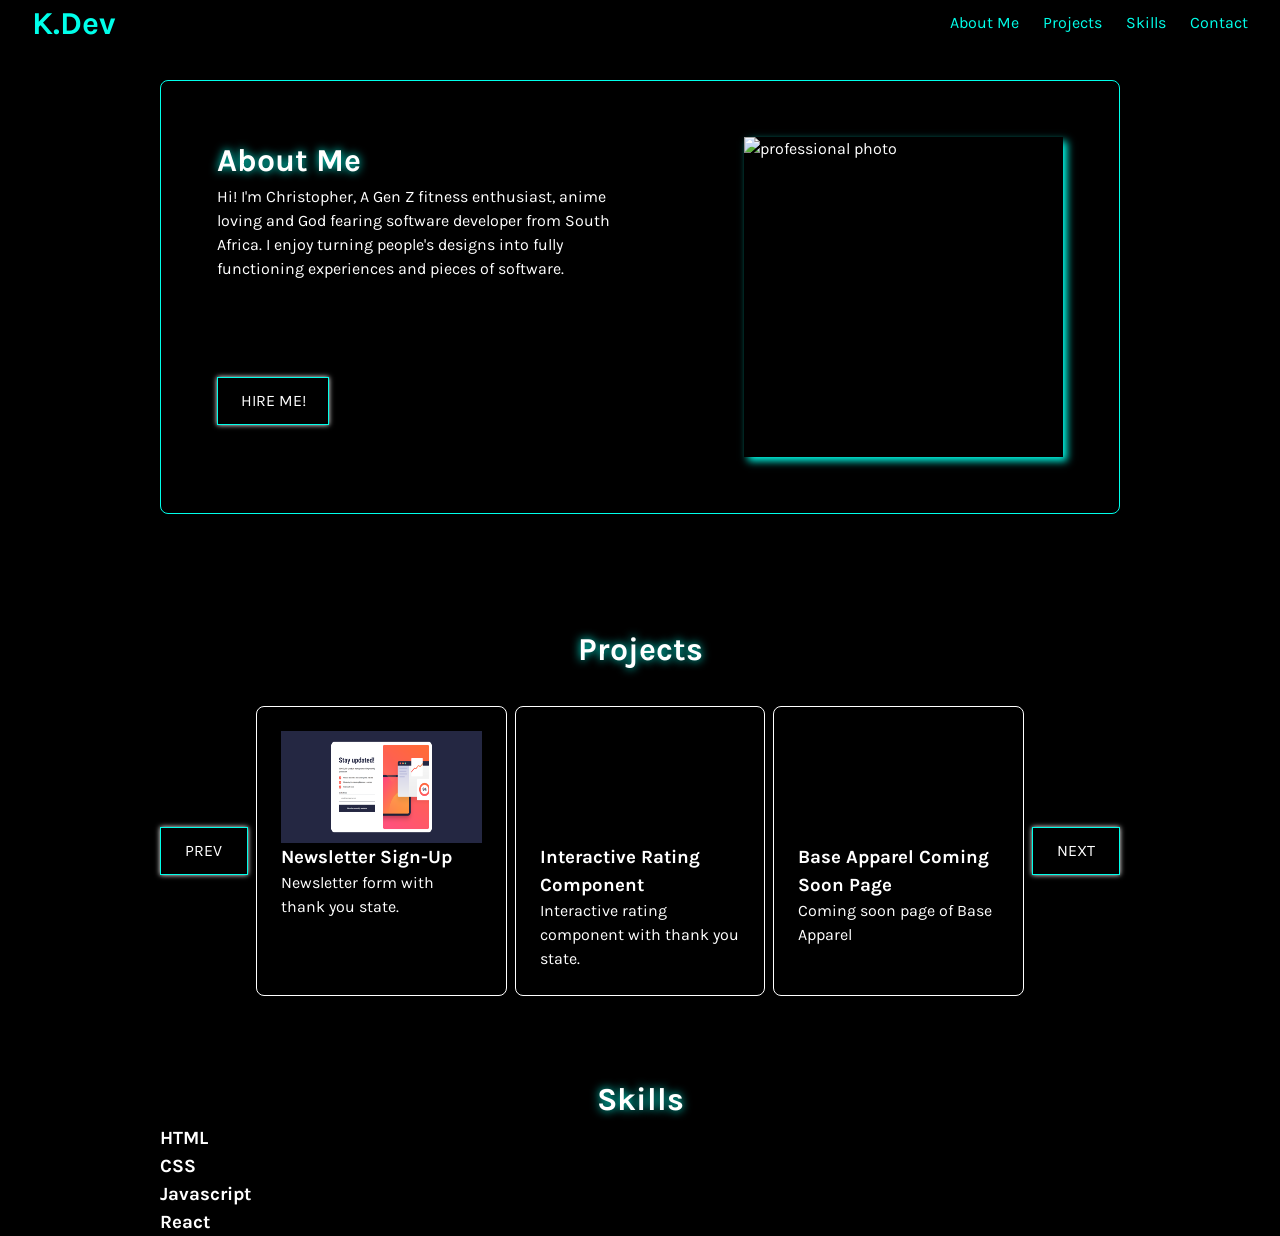
==== home.html @ a0f8117f "work in progress" ====
<!DOCTYPE html>
<html lang="en">
	<head>
		<meta charset="UTF-8" />
		<meta
			name="viewport"
			content="width=device-width, initial-scale=1.0"
		/>
		<title>Document</title>
		<link rel="stylesheet" href="style.css" />
	</head>
	<body>
		<main>
			<header>
				<a href="home.html" class="logo"
					><h1>K.Dev</h1></a
				>
				<nav>
					<ul>
						<li>
							<a href="#about-me"
								>About Me</a
							>
						</li>
						<li>
							<a href="#projects"
								>Projects</a
							>
						</li>
						<li>
							<a href="#skills"
								>Skills</a
							>
						</li>
						<li>
							<a href="contact.html"
								>Contact</a
							>
						</li>
					</ul>
				</nav>
			</header>
			<div class="main-section">
				<div class="about-me" id="about-me">
					<div class="text">
						<h2 class="section-title">
							About Me
						</h2>
						<p>
							Hi! I'm Christopher, A
							Gen Z fitness
							enthusiast, anime loving
							and God fearing software
							developer from South
							Africa. I enjoy turning
							people's designs into
							fully functioning
							experiences and pieces
							of software.
						</p>

						<button class="hire-button">Hire Me!</button>
					</div>

					<img
						src="https://images.unsplash.com/photo-1587064712555-6e206484699b?w=1200&auto=format&fit=crop&q=60&ixlib=rb-4.0.3&ixid=M3wxMjA3fDB8MHxzZWFyY2h8MTh8fGJsYWNrJTIwbWFufGVufDB8fDB8fHww"
						alt="professional photo"
					/>
				</div>

				<div class="projects" id="projects">
					<h2 class="section-title">Projects</h2>
					<div class="carousel-container">
						<button>Prev</button>
						<div class="project">
							<img
								src="./images/screencapture-ckola99-github-io-newsletter-sign-up-2024-06-10-18_54_02.png"
								alt=""
								class="projcet-img"
							/>
							<h3
								class="project-title"
							>
								Newsletter
								Sign-Up
							</h3>
							<p
								class="project-description"
							>
								Newsletter form
								with thank you
								state.
							</p>
						</div>
						<div class="project">
							<img
								src=""
								alt=""
								class="projcet-img"
							/>
							<h3
								class="project-title"
							>
								Interactive
								Rating Component
							</h3>
							<p
								class="project-description"
							>
								Interactive
								rating component
								with thank you
								state.
							</p>
						</div>
						<div class="project">
							<img
								src=""
								alt=""
								class="projcet-img"
							/>
							<h3
								class="project-title"
							>
								Base Apparel
								Coming Soon Page
							</h3>
							<p
								class="project-description"
							>
								Coming soon page
								of Base Apparel
							</p>
						</div>
						<button>Next</button>
					</div>
				</div>

				<div class="skills" id="skills">
					<h3 class="section-title">Skills</h3>
					<div class="skill">
						<h3>HTML</h3>
						<img src="" alt="" />
					</div>
					<div class="skill">
						<h3>CSS</h3>
						<img src="" alt="" />
					</div>
					<div class="skill">
						<h3>Javascript</h3>
						<img src="" alt="" />
					</div>
					<div class="skill">
						<h3>React</h3>
						<img src="" alt="" />
					</div>
				</div>
			</div>
		</main>
	</body>
</html>
---- style.css ----
/* CSS reset */

/*
  Josh's Custom CSS Reset
  https://www.joshwcomeau.com/css/custom-css-reset/
*/

*,
*::before,
*::after {
	box-sizing: border-box;
}
* {
	margin: 0;
}
body {
	line-height: 1.5;
	-webkit-font-smoothing: antialiased;
	font-size: 16px; /* font size as per style guide */
	font-family: "Karla";
	color: white;
	background-color: black;
}
img,
picture,
video,
canvas,
svg {
	display: block;
	max-width: 100%;
}
input,
button,
textarea,
select {
	font: inherit;
}
p,
h1,
h2,
h3,
h4,
h5,
h6 {
	overflow-wrap: break-word;
}
#root,
#__next {
	isolation: isolate;
}

@font-face {
	font-family: "Karla";
	src: url(./fonts/Karla-VariableFont_wght.ttf);
}


header {
	display: flex;
	width: 100%;
	justify-content: space-between;
	padding-inline: 2rem;
	align-items: center;
}

.logo {
	cursor: pointer;
	color: rgb(0, 255, 234);
	transition: transform 0.3s ease;
	text-decoration: none;
}

.logo:hover {
	text-shadow: 0 0 20px rgb(0, 255, 234);
	transform: scale(1.1);
}


ul {
	display: flex;
	gap: 1.5rem;
	list-style: none;
}

li a {
	text-decoration: none;
	color: rgb(0, 255, 234);
}

li:hover {
	text-shadow: 0 0 10px #fff;
}

li a::after {
	content: "";
	display: block;
	height: 2px;
	width: 100%;
	background-color: rgb(0, 255, 234);
	transform: scale(0);
	transition: transform 0.3s ease;
	box-shadow: 0 0 10px #fff;
}

li a:hover::after {
	transform: scale(1);
}

.about-me {
	display: grid;
	grid-template-columns: repeat(2, 1fr);
	border: 1px solid rgb(0, 255, 234);
	margin-block: 2rem;
	grid-template-areas: "text img";
	width: 60rem;
	border-radius: .5rem;
	padding: 3.5rem;
	gap: 3rem;
}

.text {
	grid-area: "text";
}

.main-section {
	display: grid;
	place-content: center;
}

.about-me img {
	height: 20rem;
	margin-left: 5rem;
	box-shadow: .25rem .25rem .5rem rgb(0, 255, 234);
}

.section-title {
	font-size: 2rem;
	text-shadow: 0 0 10px rgb(0, 255, 234);
}

.hire-button {
	margin-top: 6rem;
	width: 7rem;
	background-color: black;
	color: white;
	border: 1px solid rgb(0, 255, 234);
	padding: .5rem;
	box-shadow: 0 0 5px white;
	transition: background-color 0.5s ease;
	text-transform: uppercase;
}

button:hover {
	background-color: rgb(0, 255, 234);
	color: black;
	cursor: pointer;
}

.project img {
	height: 7rem;
}

.project {
	border: 1px solid white;
	padding: 1.5rem;
	width: 20rem;
	border-radius: .5rem;
}

.carousel-container {
	display: flex;
	width: 60rem;
	margin-top: 2rem;
	gap: .5rem;
}

.projects {
	margin-top: 5rem;
}

button {
	width: 7rem;
	background-color: black;
	color: white;
	border: 1px solid rgb(0, 255, 234);
	padding: .5rem;
	box-shadow: 0 0 5px white;
	transition: background-color 0.5s ease;
	text-transform: uppercase;
	height: 3rem;
	align-self: center;
}

.projects h2 {
	text-align: center;
}

.skills {
	margin-top: 5rem;
}

.skills .section-title {
	text-align: center;
}
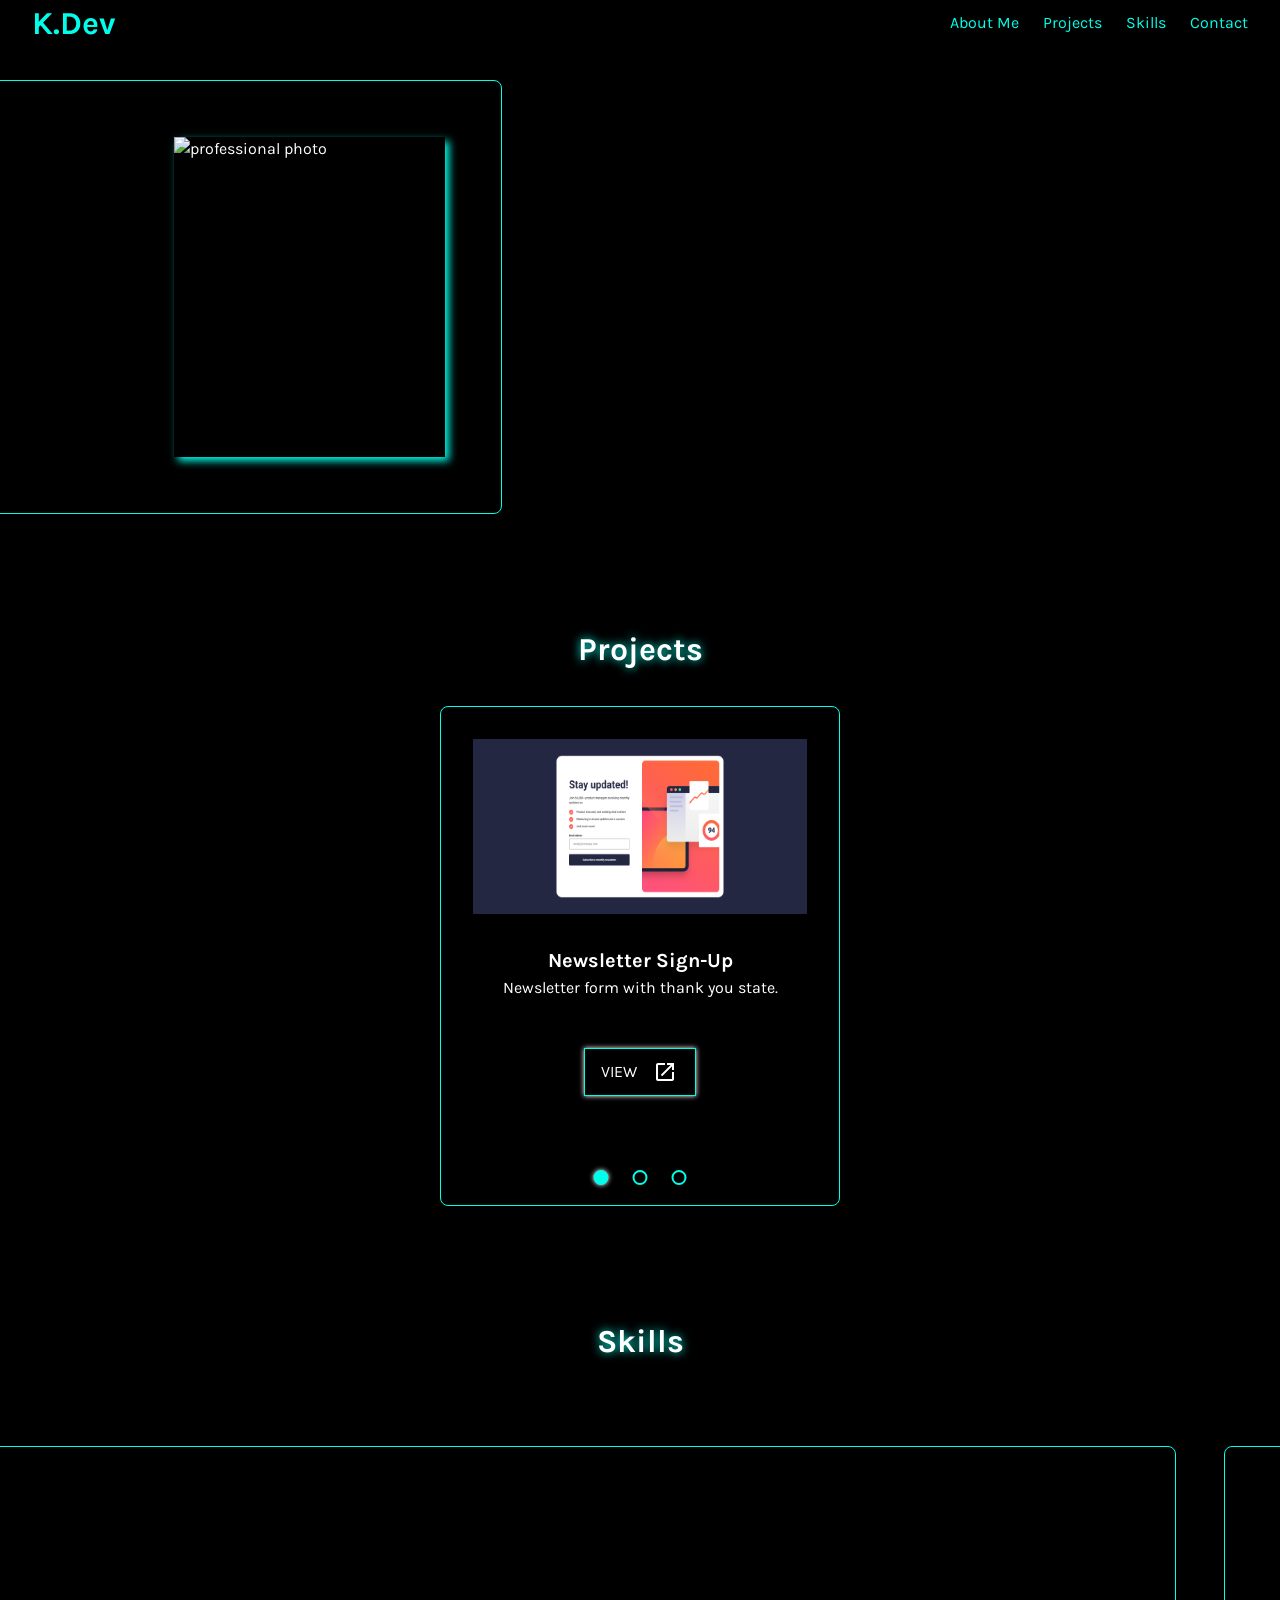
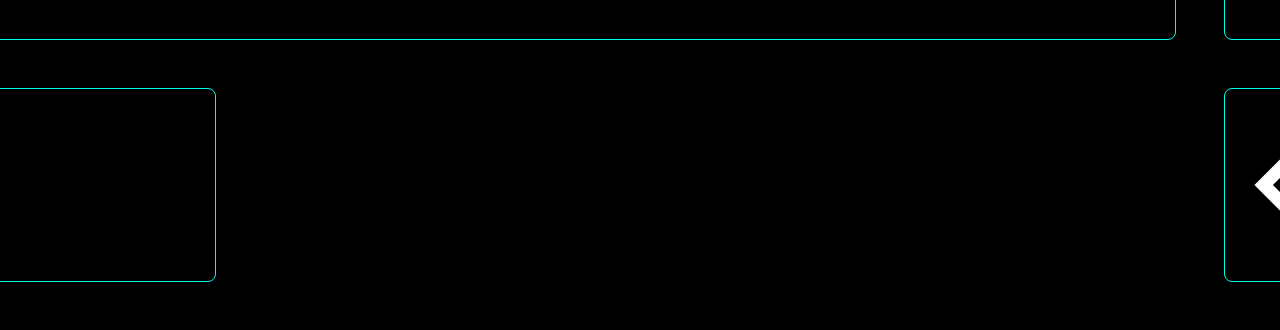
==== commit df6f814d: "finished desktop home.html" ====
--- a/home.html
+++ b/home.html
@@ -8,6 +8,10 @@
 		/>
 		<title>Document</title>
 		<link rel="stylesheet" href="style.css" />
+		<link
+			href="https://fonts.googleapis.com/icon?family=Material+Icons"
+			rel="stylesheet"
+		/>
 	</head>
 	<body>
 		<main>
@@ -59,7 +63,13 @@
 							of software.
 						</p>
 
-						<button class="hire-button">Hire Me!</button>
+						<a href="./contact.html">
+							<button
+								class="hire-button"
+							>
+								Hire Me!
+							</button>
+						</a>
 					</div>
 
 					<img
@@ -68,10 +78,14 @@
 					/>
 				</div>
 
-				<div class="projects" id="projects">
-					<h2 class="section-title">Projects</h2>
-					<div class="carousel-container">
-						<button>Prev</button>
+				<h2
+					class="section-title projects-title"
+					id="projects"
+				>
+					Projects
+				</h2>
+				<div class="carousel-container">
+					<div class="slider">
 						<div class="project">
 							<img
 								src="./images/screencapture-ckola99-github-io-newsletter-sign-up-2024-06-10-18_54_02.png"
@@ -91,10 +105,25 @@
 								with thank you
 								state.
 							</p>
+							<a
+								href="https://ckola99.github.io/newsletter-sign-up/"
+								target="_blank"
+							>
+								<button
+									class="link"
+								>
+									view
+									<span
+										class="material-icons"
+									>
+										open_in_new
+									</span>
+								</button>
+							</a>
 						</div>
 						<div class="project">
 							<img
-								src=""
+								src="images/screencapture-127-0-0-1-5500-2024-05-21-15_24_05.png"
 								alt=""
 								class="projcet-img"
 							/>
@@ -112,10 +141,25 @@
 								with thank you
 								state.
 							</p>
+							<a
+								href=" https://ckola99.github.io/Interactive-rating-component/"
+								target="_blank"
+							>
+								<button
+									class="link"
+								>
+									view
+									<span
+										class="material-icons"
+									>
+										open_in_new
+									</span>
+								</button>
+							</a>
 						</div>
 						<div class="project">
 							<img
-								src=""
+								src="images/screencapture-127-0-0-1-5500-2024-05-30-22_46_15.png"
 								alt=""
 								class="projcet-img"
 							/>
@@ -131,31 +175,70 @@
 								Coming soon page
 								of Base Apparel
 							</p>
+							<a
+								href="https://ckola99.github.io/coming-soon-page/"
+								target="_blank"
+							>
+								<button
+									class="link"
+								>
+									view
+									<span
+										class="material-icons"
+									>
+										open_in_new
+									</span>
+								</button>
+							</a>
 						</div>
-						<button>Next</button>
+					</div>
+					<div class="controls">
+						<span
+							class="arrow left material-icons"
+						>
+							arrow_circle_left
+						</span>
+						<span
+							class="arrow right material-icons"
+						>
+							arrow_circle_right
+						</span>
+						<ul>
+							<li
+								class="selected"
+							></li>
+							<li></li>
+							<li></li>
+						</ul>
 					</div>
 				</div>
 
+				<h3 class="section-title skills-title">Skills</h3>
 				<div class="skills" id="skills">
-					<h3 class="section-title">Skills</h3>
-					<div class="skill">
-						<h3>HTML</h3>
-						<img src="" alt="" />
-					</div>
-					<div class="skill">
-						<h3>CSS</h3>
-						<img src="" alt="" />
-					</div>
-					<div class="skill">
-						<h3>Javascript</h3>
-						<img src="" alt="" />
-					</div>
-					<div class="skill">
-						<h3>React</h3>
-						<img src="" alt="" />
+
+					<div class="skill">
+						<span class="material-icons">
+							javascript
+						</span>
+					</div>
+					<div class="skill">
+						<span class="material-icons">
+							css
+						</span>
+					</div>
+					<div class="skill">
+						<span class="material-icons">
+							html
+						</span>
+					</div>
+					<div class="skill">
+						<span class="material-icons">
+							code
+						</span>
 					</div>
 				</div>
 			</div>
 		</main>
+		<script src="main.js"></script>
 	</body>
 </html>
--- a/style.css
+++ b/style.css
@@ -1,3 +1,6 @@
+
+
+
 /* CSS reset */
 
 /*
@@ -49,6 +52,10 @@
 	isolation: isolate;
 }
 
+html {
+	scroll-behavior: smooth;
+}
+
 @font-face {
 	font-family: "Karla";
 	src: url(./fonts/Karla-VariableFont_wght.ttf);
@@ -61,6 +68,11 @@
 	justify-content: space-between;
 	padding-inline: 2rem;
 	align-items: center;
+	position: fixed;
+	top: 0;
+	background: rgba(0, 0, 0, 0.6);
+	backdrop-filter: blur;
+	z-index: 10000;
 }
 
 .logo {
@@ -125,11 +137,12 @@
 .main-section {
 	display: grid;
 	place-content: center;
+	margin-top: 3rem;
 }
 
 .about-me img {
 	height: 20rem;
-	margin-left: 5rem;
+	margin-left: 8rem;
 	box-shadow: .25rem .25rem .5rem rgb(0, 255, 234);
 }
 
@@ -157,25 +170,37 @@
 }
 
 .project img {
-	height: 7rem;
+	height: 175px;
+	width: 350px;
 }
 
 .project {
-	border: 1px solid white;
 	padding: 1.5rem;
 	width: 20rem;
+}
+
+.carousel-container {
+	height: 500px;
+	width: 400px;
+	margin: 0 auto;
+	position: relative;
+	overflow: hidden;
+	border: 1px solid rgb(0, 255, 234);
 	border-radius: .5rem;
 }
 
-.carousel-container {
-	display: flex;
-	width: 60rem;
-	margin-top: 2rem;
-	gap: .5rem;
-}
-
-.projects {
-	margin-top: 5rem;
+.slider {
+	height: 100%;
+	display: flex;
+	width: 300%;
+	transition: all 0.3s;
+}
+
+.slider .project {
+	flex-basis: 100%;
+	display: flex;
+	flex-direction: column;
+	padding: 2rem;
 }
 
 button {
@@ -191,14 +216,107 @@
 	align-self: center;
 }
 
-.projects h2 {
-	text-align: center;
-}
 
 .skills {
 	margin-top: 5rem;
-}
-
-.skills .section-title {
+	margin: 0 auto;
+	display: grid;
+	grid-template-columns: repeat(2, 1fr);
+	gap: 3rem;
+	margin-bottom: 3rem;
+}
+
+.skill span {
+	font-size: 10rem;
+	border: 1px solid rgb(0, 255, 234);
+	border-radius: 0.5rem;
+	padding: 1rem;
+}
+
+.skills-title {
+	margin-top: 7rem;
 	text-align: center;
-}
+	margin-bottom: 5rem;
+}
+
+.controls .arrow{
+	position: absolute;
+	top: 50%;
+	cursor: pointer;
+	transition: transform 0.3s;
+}
+
+.arrow.left {
+	left: 5px;
+	color: rgb(0, 255, 234);
+}
+
+.arrow.right {
+	right: 5px;
+	color: rgb(0, 255, 234);
+}
+
+.controls .arrow:hover {
+	text-shadow: 0 0 20px rgb(0, 255, 234);
+	transform: scale(1.1);
+}
+
+.projects-title {
+	text-align: center;
+	margin-bottom: 2rem;
+	margin-top: 5rem;
+}
+
+.controls ul {
+	position: absolute;
+	bottom: 20px;
+	left: 50%;
+	transform: translate(-50%);
+	padding: 0;
+	margin: 0;
+}
+
+.controls ul li {
+	width: 15px;
+	height: 15px;
+	border: 2px solid rgb(0, 255, 234);
+	border-radius: 50%;
+	background: transparent;
+	cursor: pointer;
+}
+
+.controls ul li.selected {
+	box-shadow: 0 0 5px white;
+	background-color: rgb(0, 255, 234);
+}
+
+.link {
+	display: flex;
+	align-items: center;
+	gap: 1rem;
+	padding-left: 1rem;
+	margin-top: 3rem;
+}
+
+.link span {
+	color: white;
+}
+
+.link:hover span {
+    color: black;
+}
+
+.project a {
+	text-decoration: none;
+	margin: 0 auto;
+}
+
+.project h3,
+.project p {
+	text-align: center;
+}
+
+.project-title {
+	margin-top: 2rem;
+	font-size: 1.25rem;
+}
